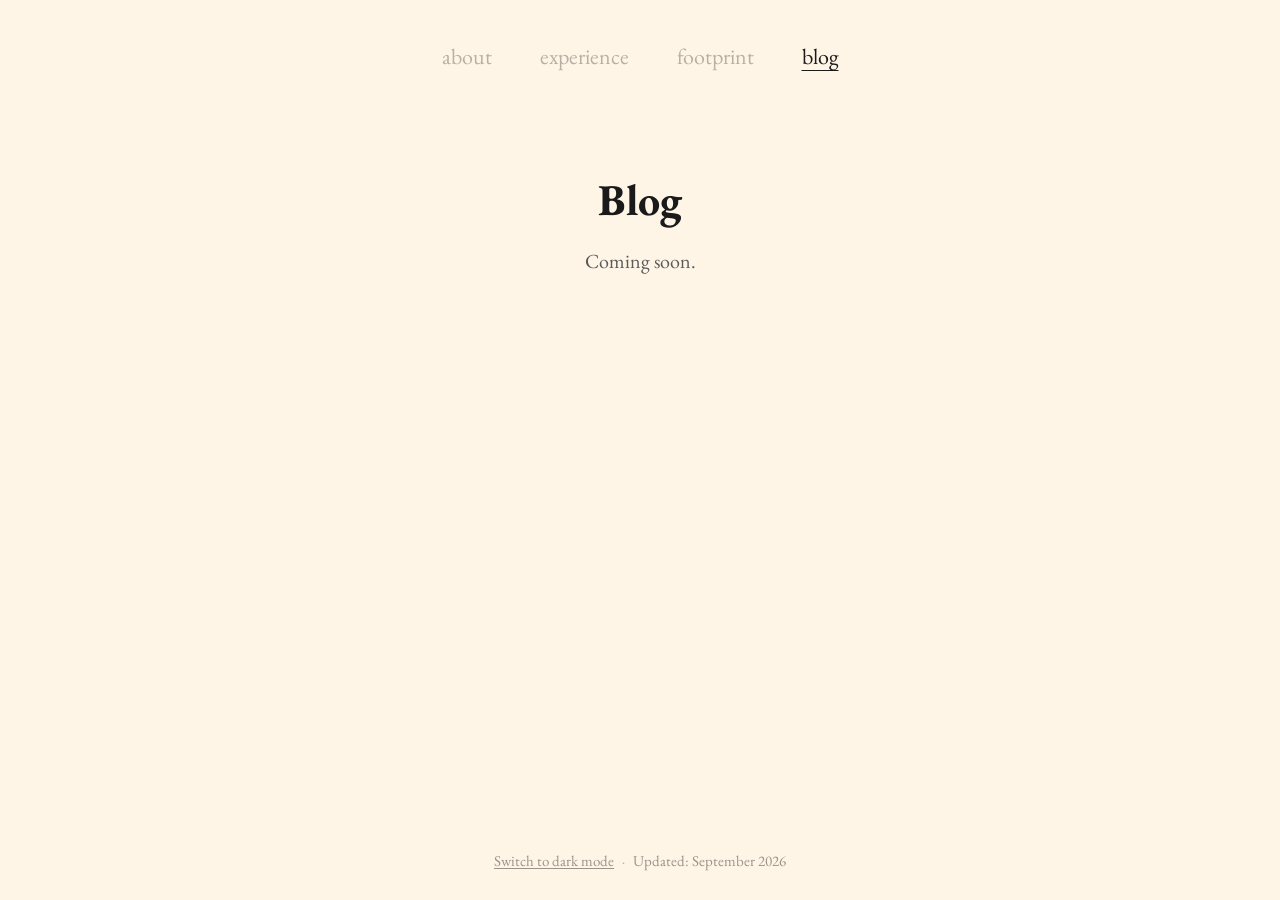
==== blog.html @ 583b6a40 "Add dark mode toggle footer across the site. Include a small centered footer with theme switching an" ====
<!DOCTYPE html>
<html lang="en">
<head>
    <meta charset="UTF-8">
    <meta name="viewport" content="width=device-width, initial-scale=1.0">
    <title>blog · flora yasmin</title>
    <link rel="icon" href="data:image/svg+xml,<svg xmlns=%22http://www.w3.org/2000/svg%22 viewBox=%220 0 100 100%22><text y=%22.9em%22 font-size=%2290%22>🌺</text></svg>">
    <link rel="preconnect" href="https://fonts.googleapis.com">
    <link rel="preconnect" href="https://fonts.gstatic.com" crossorigin>
    <link href="https://fonts.googleapis.com/css2?family=EB+Garamond:ital,wght@0,400;0,500;0,600;0,700;1,400&display=swap" rel="stylesheet">
    <link rel="stylesheet" href="index.css">
    <script src="theme.js"></script>
</head>
<body>

<header class="site-header">
    <nav class="nav" aria-label="Primary">
        <a href="index.html" class="nav-link">about</a>
        <a href="index.html#experience" class="nav-link">experience</a>
        <a href="footprint.html" class="nav-link">footprint</a>
        <a href="blog.html" class="nav-link active">blog</a>
    </nav>
</header>

<main class="placeholder-page">
    <h1>Blog</h1>
    <p>Coming soon.</p>
</main>

<footer class="site-footer">
    <button type="button" class="theme-toggle">Switch to dark mode</button>
    <span class="footer-sep">·</span>
    <span>Updated: September 2026</span>
</footer>

</body>
</html>
---- index.css ----
:root {
    --bg: #fff5e7;
    --text: #1a1a1a;
    --text-muted: #5a5a5a;
    --text-soft: #9a948b;
    --text-mid: #3a3a3a;
    --nav-idle: #b7b0a5;
    --detail: #666;
    --tags: #8a8a8a;
    --logo-bg: #fff;
    --map-land: #efe2cf;
    --map-visited: #c4a574;
    --map-visited-hover: #b08d55;
    --map-marker: #8b6914;
    --map-marker-hover: #6d5210;
    --modal-border: #ead9c2;
    --modal-chip: #efe2cf;
    --modal-backdrop: rgba(40, 30, 20, 0.45);
    --slot-text: #8a7a66;
    --footer: #9a948b;
}

html[data-theme="dark"] {
    --bg: #1b1924;
    --text: #fff5e7;
    --text-muted: #b7b0a5;
    --text-soft: #8a8494;
    --text-mid: #d4cfc4;
    --nav-idle: #6f6a78;
    --detail: #b7b0a5;
    --tags: #8a8494;
    --logo-bg: #2a2735;
    --map-land: #2a2735;
    --map-visited: #c4a574;
    --map-visited-hover: #d4b88a;
    --map-marker: #e0c089;
    --map-marker-hover: #fff5e7;
    --modal-border: #3a3648;
    --modal-chip: #2a2735;
    --modal-backdrop: rgba(0, 0, 0, 0.55);
    --slot-text: #8a8494;
    --footer: #8a8494;
}

*, *::before, *::after {
    box-sizing: border-box;
    margin: 0;
    padding: 0;
}

html {
    scroll-behavior: smooth;
}

body {
    font-family: "EB Garamond", Garamond, "Times New Roman", serif;
    background-color: var(--bg);
    color: var(--text);
    min-height: 100vh;
    line-height: 1.55;
    -webkit-font-smoothing: antialiased;
    display: flex;
    flex-direction: column;
    transition: background-color 0.2s ease, color 0.2s ease;
}

a {
    color: inherit;
    text-decoration: none;
}

img {
    display: block;
    max-width: 100%;
}

.site-header {
    padding: 40px 24px 12px;
}

.nav {
    display: flex;
    justify-content: center;
    gap: 48px;
    flex-wrap: wrap;
}

.nav-link {
    font-size: 22px;
    font-weight: 400;
    color: var(--nav-idle);
    transition: color 0.15s ease;
}

.nav-link:hover,
.nav-link.active {
    color: var(--text);
}

.nav-link.active {
    text-decoration: underline;
    text-underline-offset: 6px;
    text-decoration-thickness: 1px;
}

.page {
    width: min(760px, calc(100% - 64px));
    margin: 0 auto;
    padding: 36px 0 48px;
    flex: 1;
}

.hero {
    display: grid;
    grid-template-columns: 1fr 1fr;
    gap: 40px;
    align-items: center;
    margin-bottom: 64px;
}

.hero-photo {
    width: 100%;
}

.hero-photo img {
    width: 100%;
    height: auto;
}

.hero-copy h1 {
    font-size: clamp(34px, 4.5vw, 46px);
    font-weight: 700;
    line-height: 1.15;
    margin-bottom: 8px;
    letter-spacing: -0.01em;
}

.hero-location {
    font-size: clamp(18px, 2.2vw, 24px);
    font-weight: 500;
    margin-bottom: 16px;
}

.hero-bio {
    font-size: clamp(16px, 1.7vw, 19px);
    margin-bottom: 14px;
}

.hero-more {
    font-size: clamp(16px, 1.7vw, 19px);
    margin-bottom: 20px;
}

.hero-more a {
    text-decoration: underline;
    text-underline-offset: 3px;
}

.socials {
    display: flex;
    align-items: center;
    gap: 14px;
}

.socials a {
    color: var(--text);
    display: inline-flex;
    transition: opacity 0.15s ease;
}

.socials a:hover {
    opacity: 0.65;
}

.experience h2 {
    font-size: clamp(26px, 3.2vw, 34px);
    font-weight: 700;
    margin-bottom: 24px;
}

.exp-list {
    list-style: none;
    display: flex;
    flex-direction: column;
    gap: 18px;
}

.exp-item {
    display: block;
}

.exp-toggle {
    width: 100%;
    display: grid;
    grid-template-columns: 52px minmax(0, 1fr) auto;
    gap: 16px;
    align-items: center;
    background: none;
    border: none;
    padding: 0;
    cursor: pointer;
    text-align: left;
    font-family: inherit;
    color: inherit;
}

.exp-logo {
    width: 52px;
    height: 52px;
    object-fit: cover;
    border-radius: 4px;
    background: var(--logo-bg);
}

.exp-role {
    font-size: 19px;
    font-weight: 400;
    color: var(--text);
    line-height: 1.15;
}

.exp-org {
    font-size: 16px;
    color: var(--text-soft);
    margin-top: 0;
    line-height: 1.2;
}

.exp-meta {
    display: inline-flex;
    align-items: center;
    gap: 8px;
    flex-shrink: 0;
}

.exp-dates {
    font-size: 16px;
    color: var(--text-mid);
    white-space: nowrap;
    text-align: right;
}

.exp-chevron {
    font-size: 14px;
    color: var(--detail);
    line-height: 1;
    transition: transform 0.2s ease;
}

.exp-item.open .exp-chevron {
    transform: rotate(180deg);
}

.exp-details {
    padding: 10px 0 4px 68px;
    color: var(--detail);
    font-size: 16px;
    line-height: 1.45;
}

.exp-details[hidden] {
    display: none;
}

.exp-desc,
.exp-link,
.exp-tags {
    margin: 0 0 4px;
    display: block;
}

.exp-link {
    text-decoration: underline;
    text-underline-offset: 2px;
    color: var(--detail);
    width: fit-content;
}

.exp-link:hover {
    color: var(--text);
}

.exp-tags {
    color: var(--tags);
    font-size: 13px;
}

.placeholder-page {
    width: min(720px, calc(100% - 48px));
    margin: 0 auto;
    padding: 80px 0 48px;
    text-align: center;
    flex: 1;
}

.placeholder-page h1 {
    font-size: clamp(32px, 4vw, 44px);
    font-weight: 700;
    margin-bottom: 12px;
}

.placeholder-page p {
    font-size: 20px;
    color: var(--text-muted);
}

.site-footer {
    display: flex;
    align-items: center;
    justify-content: center;
    flex-wrap: wrap;
    gap: 8px;
    padding: 20px 16px 28px;
    font-size: 15px;
    color: var(--footer);
}

.theme-toggle {
    font-family: inherit;
    font-size: 15px;
    color: var(--footer);
    background: none;
    border: none;
    padding: 0;
    cursor: pointer;
    text-decoration: underline;
    text-underline-offset: 2px;
}

.theme-toggle:hover {
    color: var(--text);
}

.footer-sep {
    opacity: 0.7;
}

@media (max-width: 800px) {
    .nav {
        gap: 24px;
    }

    .nav-link {
        font-size: 18px;
    }

    .page {
        width: min(760px, calc(100% - 40px));
        padding-top: 24px;
    }

    .hero {
        grid-template-columns: 1fr;
        gap: 28px;
        margin-bottom: 48px;
    }

    .hero-photo {
        max-width: 300px;
        margin: 0 auto;
    }

    .exp-toggle {
        grid-template-columns: 48px 1fr;
        gap: 14px;
    }

    .exp-logo {
        width: 48px;
        height: 48px;
    }

    .exp-meta {
        grid-column: 2;
        justify-self: start;
    }

    .exp-dates {
        text-align: left;
        white-space: normal;
        font-size: 15px;
        color: var(--detail);
    }

    .exp-details {
        padding-left: 62px;
    }
}

/* ── footprint map ── */
.footprint-body {
    min-height: 100vh;
}

.footprint-body .site-header {
    padding-bottom: 0;
}

.footprint-page {
    width: min(1180px, calc(100% - 32px));
    margin: 0 auto;
    padding: 36px 0 24px;
    flex: 1;
    display: flex;
    flex-direction: column;
}

.footprint-instruction {
    text-align: center;
    font-size: 22px;
    color: var(--text);
    margin-bottom: 6px;
}

.footprint-sub {
    text-align: center;
    font-size: 18px;
    color: var(--text-muted);
    margin-bottom: 8px;
}

.map-wrap {
    width: 100%;
    flex: 1;
    min-height: min(68vh, 640px);
    background: transparent;
    border: none;
    border-radius: 0;
    overflow: visible;
    display: flex;
    align-items: center;
}

#worldMap {
    width: 100%;
    height: 100%;
    min-height: min(68vh, 640px);
    display: block;
}

.map-ocean {
    fill: var(--bg);
}

.map-land {
    fill: var(--map-land);
}

.map-country {
    fill: var(--map-land);
    stroke: var(--bg);
    stroke-width: 0.6;
    transition: fill 0.15s ease;
}

.map-country.visited {
    fill: var(--map-visited);
    cursor: pointer;
}

.map-country.visited:hover {
    fill: var(--map-visited-hover);
}

.map-marker-dot {
    fill: var(--map-marker);
    stroke: var(--bg);
    stroke-width: 1.5;
    pointer-events: none;
}

.map-marker-hit {
    fill: transparent;
}

.map-marker:hover .map-marker-dot {
    fill: var(--map-marker-hover);
}

.map-fallback {
    text-align: center;
    padding: 48px 20px;
    color: var(--text-muted);
    font-size: 18px;
    width: 100%;
}

.place-modal {
    position: fixed;
    inset: 0;
    z-index: 100;
    display: flex;
    align-items: center;
    justify-content: center;
    padding: 24px;
}

.place-modal[hidden] {
    display: none;
}

.place-modal-backdrop {
    position: absolute;
    inset: 0;
    background: var(--modal-backdrop);
}

.place-modal-card {
    position: relative;
    z-index: 1;
    width: min(520px, 100%);
    max-height: min(80vh, 640px);
    overflow-y: auto;
    background: var(--bg);
    border: 1px solid var(--modal-border);
    border-radius: 14px;
    padding: 28px 28px 24px;
    box-shadow: 0 16px 48px rgba(0, 0, 0, 0.18);
    color: var(--text);
}

.place-modal-close {
    position: absolute;
    top: 14px;
    right: 14px;
    width: 32px;
    height: 32px;
    border: none;
    border-radius: 50%;
    background: var(--modal-chip);
    color: var(--text);
    cursor: pointer;
    font-family: inherit;
    font-size: 14px;
}

.place-modal-close:hover {
    opacity: 0.85;
}

.place-modal-card h2 {
    font-size: 30px;
    font-weight: 700;
    margin-bottom: 12px;
    padding-right: 36px;
}

.place-modal-story {
    font-size: 18px;
    color: var(--text-mid);
    margin-bottom: 18px;
    line-height: 1.6;
}

.place-modal-photos {
    display: grid;
    grid-template-columns: 1fr 1fr;
    gap: 10px;
}

.place-modal-photos img {
    width: 100%;
    aspect-ratio: 4 / 3;
    object-fit: cover;
    border-radius: 8px;
}

.photo-slot {
    aspect-ratio: 4 / 3;
    border-radius: 8px;
    background: var(--modal-chip);
    border: 1px dashed var(--map-visited);
    color: var(--slot-text);
    display: flex;
    align-items: center;
    justify-content: center;
    font-size: 15px;
}

.footprint-mobile-note {
    display: none;
}

@media (max-width: 700px) {
    .footprint-page {
        width: calc(100% - 20px);
        padding-top: 24px;
        justify-content: center;
        min-height: 60vh;
    }

    .footprint-instruction,
    .footprint-sub,
    .map-wrap {
        display: none;
    }

    .footprint-mobile-note {
        display: block;
        text-align: center;
        font-size: 20px;
        line-height: 1.5;
        color: var(--text-mid);
        max-width: 18em;
        margin: 0 auto;
        padding: 24px 16px;
    }
}

@media (max-width: 600px) {
    .place-modal-photos {
        grid-template-columns: 1fr;
    }

    .place-modal-card {
        padding: 24px 18px 18px;
    }
}
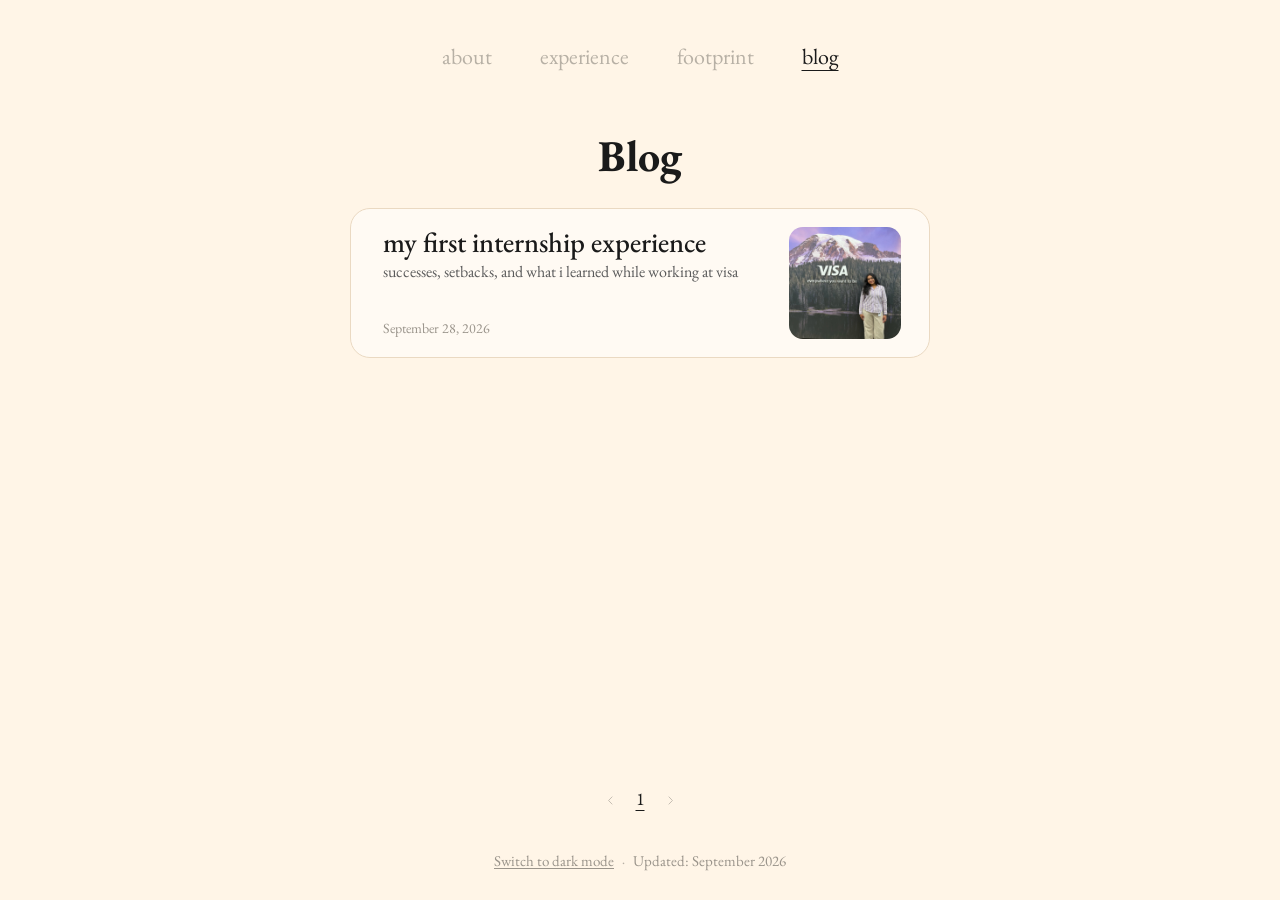
==== commit 8afafbaa: "Add the first internship blog post so the blog page is no longer a placeholder. Co-authored-by: Curs" ====
--- a/blog.html
+++ b/blog.html
@@ -22,9 +22,19 @@
     </nav>
 </header>
 
-<main class="placeholder-page">
+<main class="blog-page">
     <h1>Blog</h1>
-    <p>Coming soon.</p>
+    <div class="blog-viewport">
+        <div class="blog-track" id="blog-track"></div>
+    </div>
+    <nav class="blog-pager" id="blog-pager" aria-label="Blog pages">
+        <button class="blog-arrow" type="button" data-dir="-1" aria-label="Previous page" disabled>
+            <svg viewBox="0 0 16 16" width="11" height="11" aria-hidden="true"><path d="M10.2 2.8 5.2 8l5 5.2" fill="none" stroke="currentColor" stroke-width="1.15" stroke-linecap="round" stroke-linejoin="round"/></svg>
+        </button>
+        <button class="blog-arrow" type="button" data-dir="1" aria-label="Next page" disabled>
+            <svg viewBox="0 0 16 16" width="11" height="11" aria-hidden="true"><path d="M5.8 2.8 10.8 8l-5 5.2" fill="none" stroke="currentColor" stroke-width="1.15" stroke-linecap="round" stroke-linejoin="round"/></svg>
+        </button>
+    </nav>
 </main>
 
 <footer class="site-footer">
@@ -33,5 +43,89 @@
     <span>Updated: September 2026</span>
 </footer>
 
+<script>
+    const posts = [
+        {
+            href: "blog/my-first-internship-experience.html",
+            title: "my first internship experience",
+            date: "September 28, 2026",
+            excerpt: "successes, setbacks, and what i learned while working at visa",
+            image: "blog/visa-internship.jpg",
+            imageAlt: "Flora at Mount Rainier in front of a Visa sign"
+        }
+    ];
+
+    const perPage = 5;
+    const pageCount = Math.max(1, Math.ceil(posts.length / perPage));
+    const track = document.getElementById("blog-track");
+    const pager = document.getElementById("blog-pager");
+    const arrows = document.querySelectorAll(".blog-arrow");
+    let page = 0;
+
+    function makeCard(post) {
+        const card = document.createElement("a");
+        card.className = "blog-card";
+        card.href = post.href;
+        const copy = document.createElement("div");
+        copy.className = "blog-card-copy";
+        copy.innerHTML = "<h2></h2>" + '<p class="blog-card-excerpt"></p>' + '<p class="blog-card-date"></p>';
+        copy.querySelector("h2").textContent = post.title;
+        copy.querySelector(".blog-card-excerpt").textContent = post.excerpt;
+        copy.querySelector(".blog-card-date").textContent = post.date;
+        card.appendChild(copy);
+        if (post.image) {
+            const img = document.createElement("img");
+            img.className = "blog-card-photo";
+            img.src = post.image;
+            img.alt = post.imageAlt || "";
+            card.appendChild(img);
+        }
+        return card;
+    }
+
+    for (let i = 0; i < pageCount; i++) {
+        const group = document.createElement("div");
+        group.className = "blog-page-group";
+        posts.slice(i * perPage, (i + 1) * perPage).forEach((post) => {
+            group.appendChild(makeCard(post));
+        });
+        track.appendChild(group);
+    }
+
+    const nextArrow = pager.querySelector('[data-dir="1"]');
+    for (let i = 0; i < pageCount; i++) {
+        const button = document.createElement("button");
+        button.type = "button";
+        button.className = "blog-page-num";
+        button.textContent = String(i + 1);
+        button.addEventListener("click", () => showPage(i));
+        pager.insertBefore(button, nextArrow);
+    }
+
+    function showPage(next) {
+        page = Math.max(0, Math.min(pageCount - 1, next));
+        track.style.transform = "translateX(" + (-page * 100) + "%)";
+        arrows.forEach((arrow) => {
+            const dir = Number(arrow.dataset.dir);
+            arrow.disabled = page + dir < 0 || page + dir >= pageCount;
+        });
+        pager.querySelectorAll(".blog-page-num").forEach((button, index) => {
+            if (index === page) {
+                button.setAttribute("aria-current", "page");
+            } else {
+                button.removeAttribute("aria-current");
+            }
+        });
+    }
+
+    arrows.forEach((arrow) => {
+        arrow.addEventListener("click", () => {
+            showPage(page + Number(arrow.dataset.dir));
+        });
+    });
+
+    showPage(0);
+</script>
+
 </body>
 </html>
--- a/index.css
+++ b/index.css
@@ -18,6 +18,8 @@
     --modal-backdrop: rgba(40, 30, 20, 0.45);
     --slot-text: #8a7a66;
     --footer: #9a948b;
+    --card-bg: #fffaf3;
+    --card-border: #ead9c2;
 }
 
 html[data-theme="dark"] {
@@ -40,6 +42,8 @@
     --modal-backdrop: rgba(0, 0, 0, 0.55);
     --slot-text: #8a8494;
     --footer: #8a8494;
+    --card-bg: #24222e;
+    --card-border: #3a3648;
 }
 
 *, *::before, *::after {
@@ -429,6 +433,26 @@
     overflow: visible;
     display: flex;
     align-items: center;
+    position: relative;
+}
+
+.map-tooltip {
+    position: absolute;
+    z-index: 5;
+    transform: translate(-50%, calc(-100% - 12px));
+    background: var(--text);
+    color: var(--bg);
+    font-size: 14px;
+    line-height: 1.3;
+    padding: 6px 10px;
+    border-radius: 6px;
+    white-space: nowrap;
+    pointer-events: none;
+    box-shadow: 0 4px 14px rgba(0, 0, 0, 0.18);
+}
+
+.map-tooltip[hidden] {
+    display: none;
 }
 
 #worldMap {
@@ -455,7 +479,7 @@
 
 .map-country.visited {
     fill: var(--map-visited);
-    cursor: pointer;
+    cursor: default;
 }
 
 .map-country.visited:hover {
@@ -469,12 +493,20 @@
     pointer-events: none;
 }
 
+.map-marker.special .map-marker-dot {
+    fill: #77a5fd;
+}
+
 .map-marker-hit {
     fill: transparent;
 }
 
 .map-marker:hover .map-marker-dot {
     fill: var(--map-marker-hover);
+}
+
+.map-marker.special:hover .map-marker-dot {
+    fill: #2e8bf5;
 }
 
 .map-fallback {
@@ -493,6 +525,14 @@
     align-items: center;
     justify-content: center;
     padding: 24px;
+}
+
+.place-modal.has-gallery {
+    /* Bias slightly downward so only the first intro line stays visible above */
+    align-items: center;
+    padding-top: 36px;
+    padding-bottom: 24px;
+    overflow-y: auto;
 }
 
 .place-modal[hidden] {
@@ -519,30 +559,90 @@
     color: var(--text);
 }
 
+/* Gallery template (Italy and future special places) */
+.place-modal.has-gallery .place-modal-card {
+    width: min(760px, calc(100vw - 48px));
+    max-height: min(84vh, 780px);
+    margin-top: 8px;
+    padding: 14px 20px 20px;
+    display: flex;
+    flex-direction: column;
+    overflow: hidden;
+}
+
+.place-modal-header {
+    display: flex;
+    align-items: center;
+    gap: 12px;
+    margin-bottom: 12px;
+    flex-shrink: 0;
+}
+
 .place-modal-close {
-    position: absolute;
-    top: 14px;
-    right: 14px;
-    width: 32px;
-    height: 32px;
+    position: static;
+    flex: 0 0 auto;
+    width: 28px;
+    height: 28px;
     border: none;
     border-radius: 50%;
     background: var(--modal-chip);
     color: var(--text);
     cursor: pointer;
     font-family: inherit;
-    font-size: 14px;
+    font-size: 13px;
+    line-height: 1;
+    z-index: 2;
+    display: flex;
+    align-items: center;
+    justify-content: center;
+    padding: 0;
+    margin-left: auto;
+}
+
+.place-modal.has-gallery .place-modal-close {
+    width: 28px;
+    height: 28px;
 }
 
 .place-modal-close:hover {
     opacity: 0.85;
 }
 
-.place-modal-card h2 {
+.place-modal-card h2,
+.place-modal-heading {
     font-size: 30px;
     font-weight: 700;
-    margin-bottom: 12px;
-    padding-right: 36px;
+    margin-bottom: 0;
+    padding-right: 0;
+    line-height: 1.25;
+    flex: 1 1 auto;
+    min-width: 0;
+}
+
+.place-modal.has-gallery .place-modal-heading {
+    display: flex;
+    flex-wrap: wrap;
+    align-items: baseline;
+    column-gap: 0.3em;
+    row-gap: 0.15em;
+    margin-bottom: 0;
+    font-size: 32px;
+}
+
+.place-modal-name {
+    font-weight: 700;
+    color: var(--text);
+}
+
+.place-modal-tagline {
+    font-size: 16px;
+    font-weight: 400;
+    color: var(--text-muted);
+    line-height: 1.35;
+}
+
+.place-modal-tagline[hidden] {
+    display: none;
 }
 
 .place-modal-story {
@@ -552,21 +652,66 @@
     line-height: 1.6;
 }
 
+.place-modal-story[hidden] {
+    display: none;
+}
+
 .place-modal-photos {
     display: grid;
     grid-template-columns: 1fr 1fr;
     gap: 10px;
 }
 
-.place-modal-photos img {
+.place-modal.has-gallery .place-modal-photos {
+    grid-template-columns: repeat(4, minmax(0, 1fr));
+    gap: 6px;
+    flex: 0 1 auto;
+    min-height: 0;
+    overflow-y: auto;
+    overscroll-behavior: contain;
+    align-content: start;
+}
+
+.place-modal-photo {
+    position: relative;
     width: 100%;
-    aspect-ratio: 4 / 3;
+    aspect-ratio: 1 / 1;
+    overflow: hidden;
+    background: var(--modal-chip);
+    border-radius: 0;
+}
+
+/* Fallback square box for browsers that mishandle aspect-ratio on grid children */
+.place-modal.has-gallery .place-modal-photo {
+    height: 0;
+    padding-bottom: 100%;
+    aspect-ratio: auto;
+}
+
+.place-modal-photo img {
+    position: absolute;
+    inset: 0;
+    width: 100%;
+    height: 100%;
+    max-width: none;
     object-fit: cover;
+    object-position: center;
+    display: block;
+    border-radius: 0;
+}
+
+.place-modal:not(.has-gallery) .place-modal-photo {
+    height: auto;
+    padding-bottom: 0;
+    aspect-ratio: 1 / 1;
+}
+
+.place-modal:not(.has-gallery) .place-modal-photo img {
     border-radius: 8px;
 }
 
 .photo-slot {
-    aspect-ratio: 4 / 3;
+    aspect-ratio: 1 / 1;
     border-radius: 8px;
     background: var(--modal-chip);
     border: 1px dashed var(--map-visited);
@@ -608,11 +753,248 @@
 }
 
 @media (max-width: 600px) {
-    .place-modal-photos {
-        grid-template-columns: 1fr;
+    .place-modal.has-gallery .place-modal-card {
+        width: min(520px, calc(100vw - 24px));
+        padding: 18px 16px 14px;
+    }
+
+    .place-modal.has-gallery .place-modal-heading {
+        font-size: 28px;
+    }
+
+    .place-modal.has-gallery .place-modal-photos {
+        grid-template-columns: repeat(2, minmax(0, 1fr));
+        gap: 5px;
     }
 
     .place-modal-card {
         padding: 24px 18px 18px;
     }
 }
+
+/* ── blog ── */
+.blog-page {
+    width: min(580px, calc(100% - 96px));
+    margin: 0 auto;
+    padding: 36px 0 16px;
+    flex: 1;
+    display: flex;
+    flex-direction: column;
+}
+
+.blog-page h1 {
+    text-align: center;
+    font-size: clamp(32px, 4vw, 44px);
+    font-weight: 700;
+    margin-bottom: 18px;
+}
+
+.blog-post h1 {
+    font-size: clamp(26px, 3.2vw, 34px);
+    font-weight: 700;
+    margin-bottom: 18px;
+}
+
+.blog-viewport {
+    overflow: hidden;
+}
+
+.blog-track {
+    display: flex;
+    transition: transform 0.35s ease;
+}
+
+.blog-page-group {
+    flex: 0 0 100%;
+    display: flex;
+    flex-direction: column;
+    gap: 10px;
+    min-width: 0;
+}
+
+.blog-card {
+    display: flex;
+    flex-direction: row;
+    align-items: center;
+    gap: 28px;
+    padding: 18px 28px 18px 32px;
+    background: var(--card-bg);
+    border: 1px solid var(--card-border);
+    border-radius: 20px;
+    color: inherit;
+    transition: border-color 0.15s ease;
+}
+
+.blog-card-copy {
+    display: flex;
+    flex-direction: column;
+    flex: 1 1 auto;
+    align-self: stretch;
+    min-width: 0;
+    min-height: 112px;
+}
+
+.blog-card:hover {
+    border-color: var(--text-soft);
+}
+
+.blog-card-date,
+.blog-post-date {
+    font-size: 16px;
+    color: var(--text-soft);
+}
+
+.blog-card-date {
+    margin-top: auto;
+    font-size: 14px;
+}
+
+.blog-post-date {
+    margin-bottom: 8px;
+}
+
+.blog-card h2 {
+    font-size: 28px;
+    font-weight: 500;
+    line-height: 1.08;
+    margin-bottom: 4px;
+    white-space: nowrap;
+}
+
+.blog-card-excerpt {
+    font-size: 16px;
+    line-height: 1.25;
+    color: var(--text-muted);
+}
+
+.blog-card-photo {
+    width: 112px;
+    height: 112px;
+    flex: 0 0 112px;
+    margin-left: auto;
+    align-self: center;
+    object-fit: cover;
+    object-position: center 42%;
+    border-radius: 14px;
+}
+
+.blog-pager {
+    display: flex;
+    justify-content: center;
+    align-items: center;
+    gap: 10px;
+    margin-top: auto;
+    padding-top: 16px;
+}
+
+.blog-arrow,
+.blog-page-num {
+    display: inline-flex;
+    align-items: center;
+    justify-content: center;
+    min-width: 22px;
+    height: 28px;
+    padding: 0;
+    border: none;
+    background: transparent;
+    font-family: inherit;
+    font-size: 18px;
+    line-height: 1;
+    cursor: pointer;
+}
+
+.blog-arrow {
+    width: 18px;
+    min-width: 18px;
+    color: var(--text-soft);
+    transform: translateY(2px);
+}
+
+.blog-arrow svg {
+    display: block;
+}
+
+.blog-arrow:hover:not(:disabled) {
+    color: var(--text);
+}
+
+.blog-arrow:disabled {
+    color: var(--nav-idle);
+    cursor: default;
+}
+
+.blog-page-num {
+    color: var(--nav-idle);
+}
+
+.blog-page-num[aria-current="page"] {
+    color: var(--text);
+    text-decoration: underline;
+    text-underline-offset: 5px;
+    text-decoration-thickness: 1px;
+}
+
+.blog-page-num:hover {
+    color: var(--text);
+}
+
+.blog-arrow:focus-visible,
+.blog-page-num:focus-visible,
+.blog-card:focus-visible,
+.blog-back:focus-visible {
+    outline: 2px solid var(--text);
+    outline-offset: 3px;
+}
+
+.blog-back {
+    display: inline-block;
+    margin-bottom: 22px;
+    font-size: 18px;
+    color: var(--text-muted);
+    text-decoration: underline;
+    text-underline-offset: 3px;
+}
+
+.blog-back:hover {
+    color: var(--text);
+}
+
+.blog-post-body {
+    display: flex;
+    flex-direction: column;
+    gap: 16px;
+    font-size: clamp(17px, 1.8vw, 20px);
+    line-height: 1.55;
+    max-width: 38em;
+}
+
+@media (max-width: 640px) {
+    .blog-page {
+        width: min(580px, calc(100% - 40px));
+        padding-top: 48px;
+    }
+
+    .blog-card {
+        gap: 14px;
+        padding: 14px 14px 14px 16px;
+    }
+
+    .blog-card-copy {
+        min-height: 84px;
+    }
+
+    .blog-card h2 {
+        font-size: 22px;
+        white-space: normal;
+    }
+
+    .blog-card-excerpt {
+        font-size: 14px;
+    }
+
+    .blog-card-photo {
+        width: 84px;
+        height: 84px;
+        flex-basis: 84px;
+    }
+}
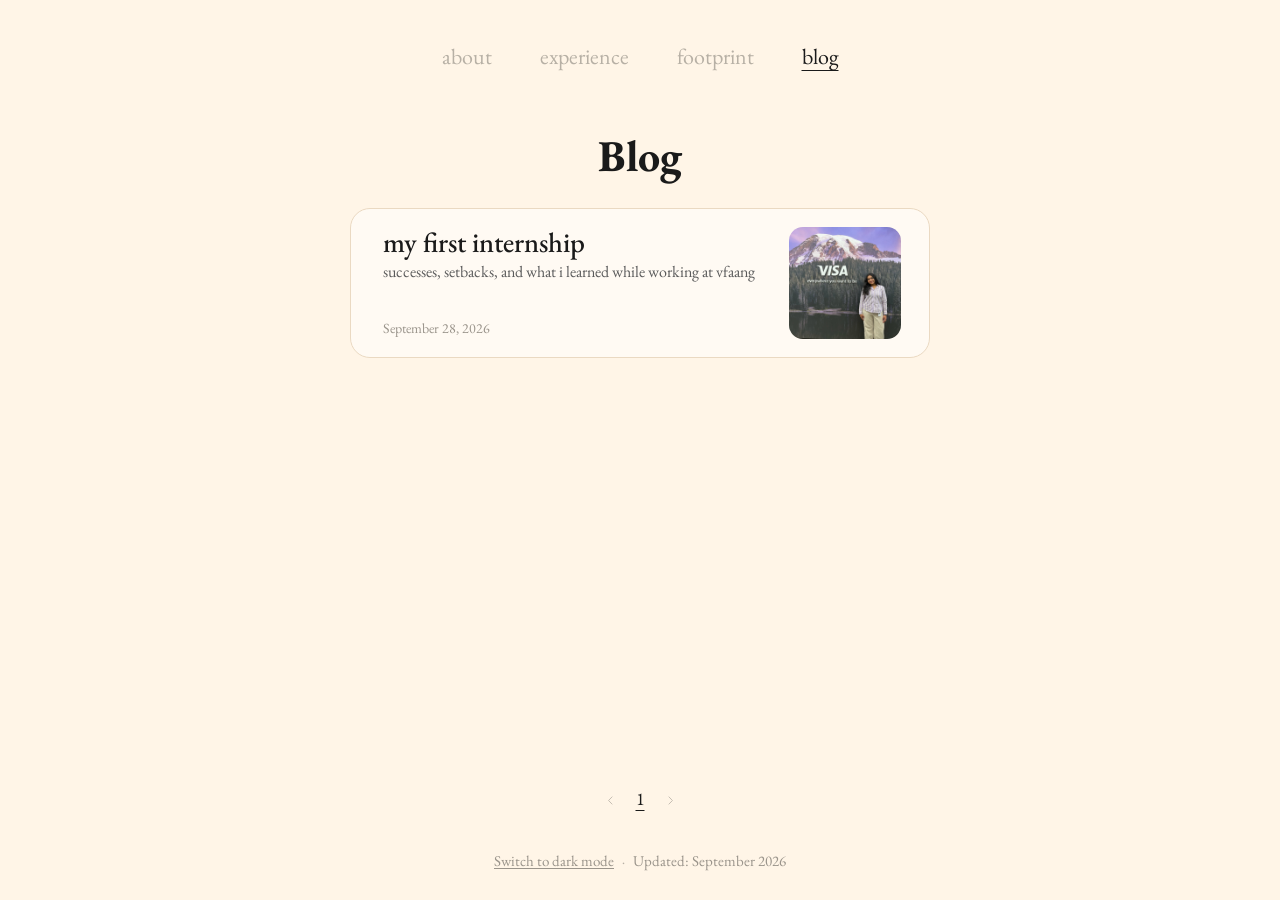
==== commit ace25ff7: "Shorten the internship post title and name the company vfaang. Co-authored-by: Cursor <cursoragent@c" ====
--- a/blog.html
+++ b/blog.html
@@ -47,9 +47,9 @@
     const posts = [
         {
             href: "blog/my-first-internship-experience.html",
-            title: "my first internship experience",
+            title: "my first internship",
             date: "September 28, 2026",
-            excerpt: "successes, setbacks, and what i learned while working at visa",
+            excerpt: "successes, setbacks, and what i learned while working at vfaang",
             image: "blog/visa-internship.jpg",
             imageAlt: "Flora at Mount Rainier in front of a Visa sign"
         }
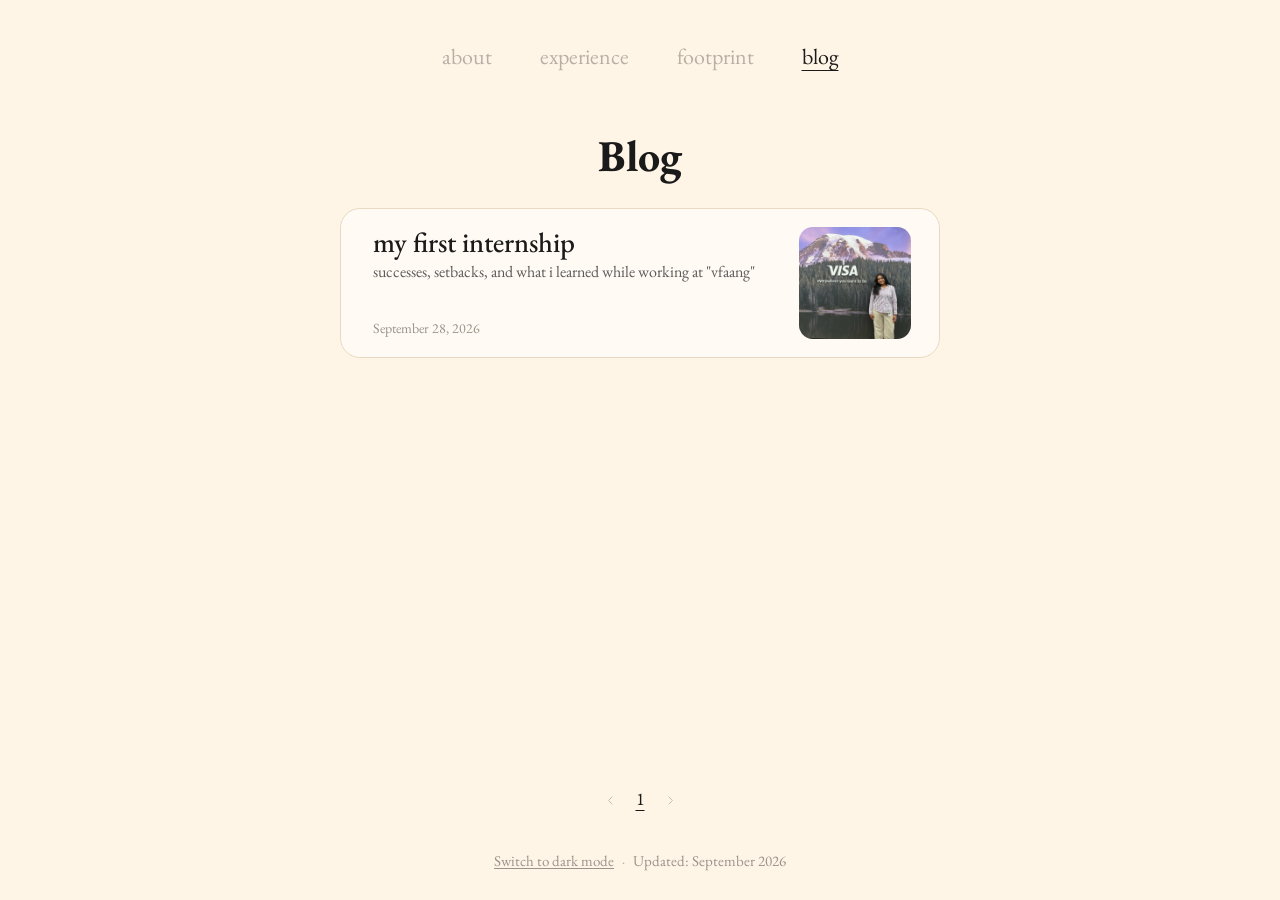
==== commit 485a3533: "Put quotes around vfaang in the internship subtitle. Co-authored-by: Cursor <cursoragent@cursor.com>" ====
--- a/blog.html
+++ b/blog.html
@@ -49,7 +49,7 @@
             href: "blog/my-first-internship-experience.html",
             title: "my first internship",
             date: "September 28, 2026",
-            excerpt: "successes, setbacks, and what i learned while working at vfaang",
+            excerpt: "successes, setbacks, and what i learned while working at \"vfaang\"",
             image: "blog/visa-internship.jpg",
             imageAlt: "Flora at Mount Rainier in front of a Visa sign"
         }
--- a/index.css
+++ b/index.css
@@ -774,7 +774,7 @@
 
 /* ── blog ── */
 .blog-page {
-    width: min(580px, calc(100% - 96px));
+    width: min(600px, calc(100% - 96px));
     margin: 0 auto;
     padding: 36px 0 16px;
     flex: 1;
@@ -970,7 +970,7 @@
 
 @media (max-width: 640px) {
     .blog-page {
-        width: min(580px, calc(100% - 40px));
+        width: min(600px, calc(100% - 40px));
         padding-top: 48px;
     }
 
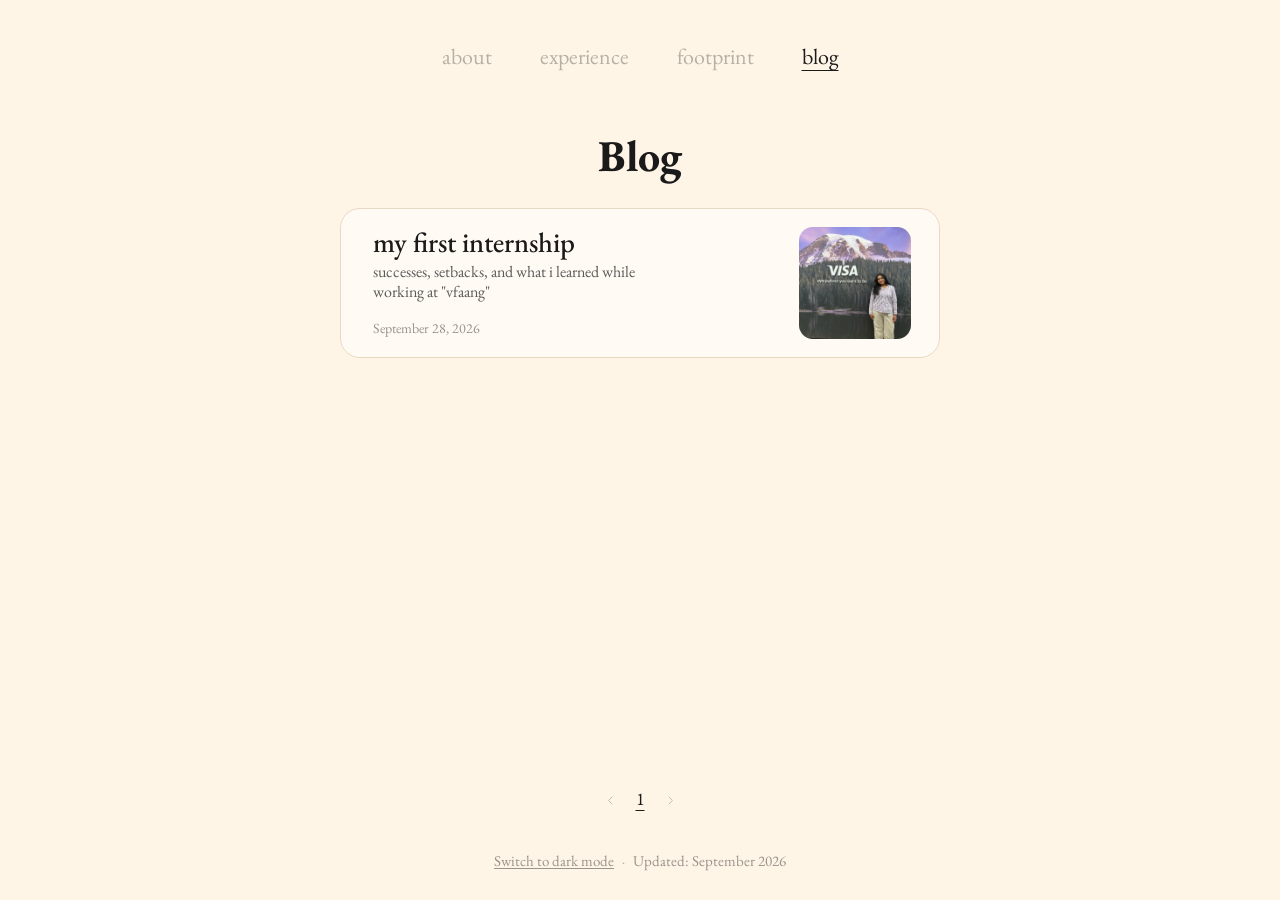
==== commit 028112e2: "Break the internship subtitle so the second line starts at working. Co-authored-by: Cursor <cursorag" ====
--- a/blog.html
+++ b/blog.html
@@ -49,7 +49,7 @@
             href: "blog/my-first-internship-experience.html",
             title: "my first internship",
             date: "September 28, 2026",
-            excerpt: "successes, setbacks, and what i learned while working at \"vfaang\"",
+            excerpt: "successes, setbacks, and what i learned while\nworking at \"vfaang\"",
             image: "blog/visa-internship.jpg",
             imageAlt: "Flora at Mount Rainier in front of a Visa sign"
         }
--- a/index.css
+++ b/index.css
@@ -865,6 +865,7 @@
     font-size: 16px;
     line-height: 1.25;
     color: var(--text-muted);
+    white-space: pre-line;
 }
 
 .blog-card-photo {
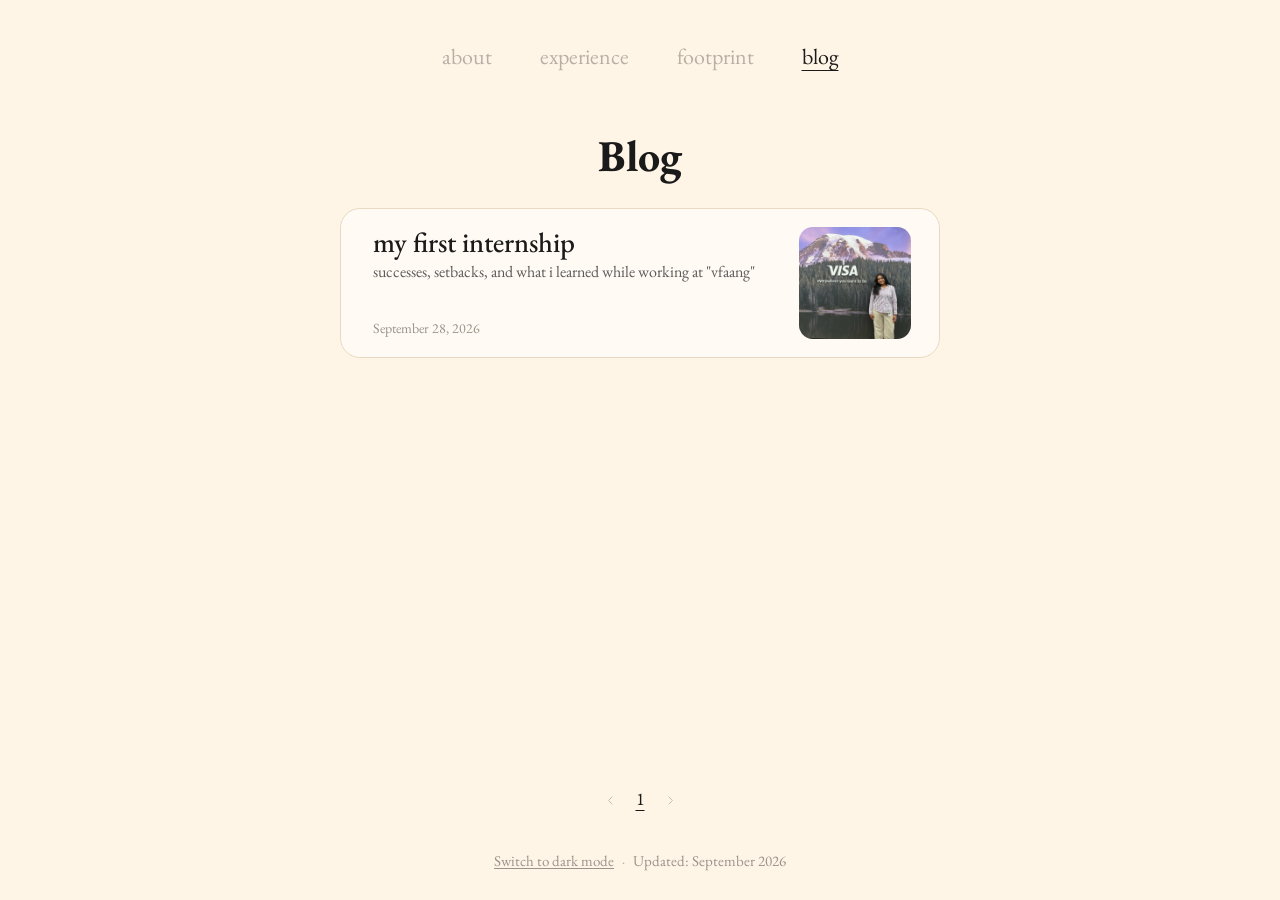
==== commit 6269b5ea: "Revert "Break the internship subtitle so the second line starts at working." This reverts commit 028" ====
--- a/blog.html
+++ b/blog.html
@@ -49,7 +49,7 @@
             href: "blog/my-first-internship-experience.html",
             title: "my first internship",
             date: "September 28, 2026",
-            excerpt: "successes, setbacks, and what i learned while\nworking at \"vfaang\"",
+            excerpt: "successes, setbacks, and what i learned while working at \"vfaang\"",
             image: "blog/visa-internship.jpg",
             imageAlt: "Flora at Mount Rainier in front of a Visa sign"
         }
--- a/index.css
+++ b/index.css
@@ -865,7 +865,6 @@
     font-size: 16px;
     line-height: 1.25;
     color: var(--text-muted);
-    white-space: pre-line;
 }
 
 .blog-card-photo {
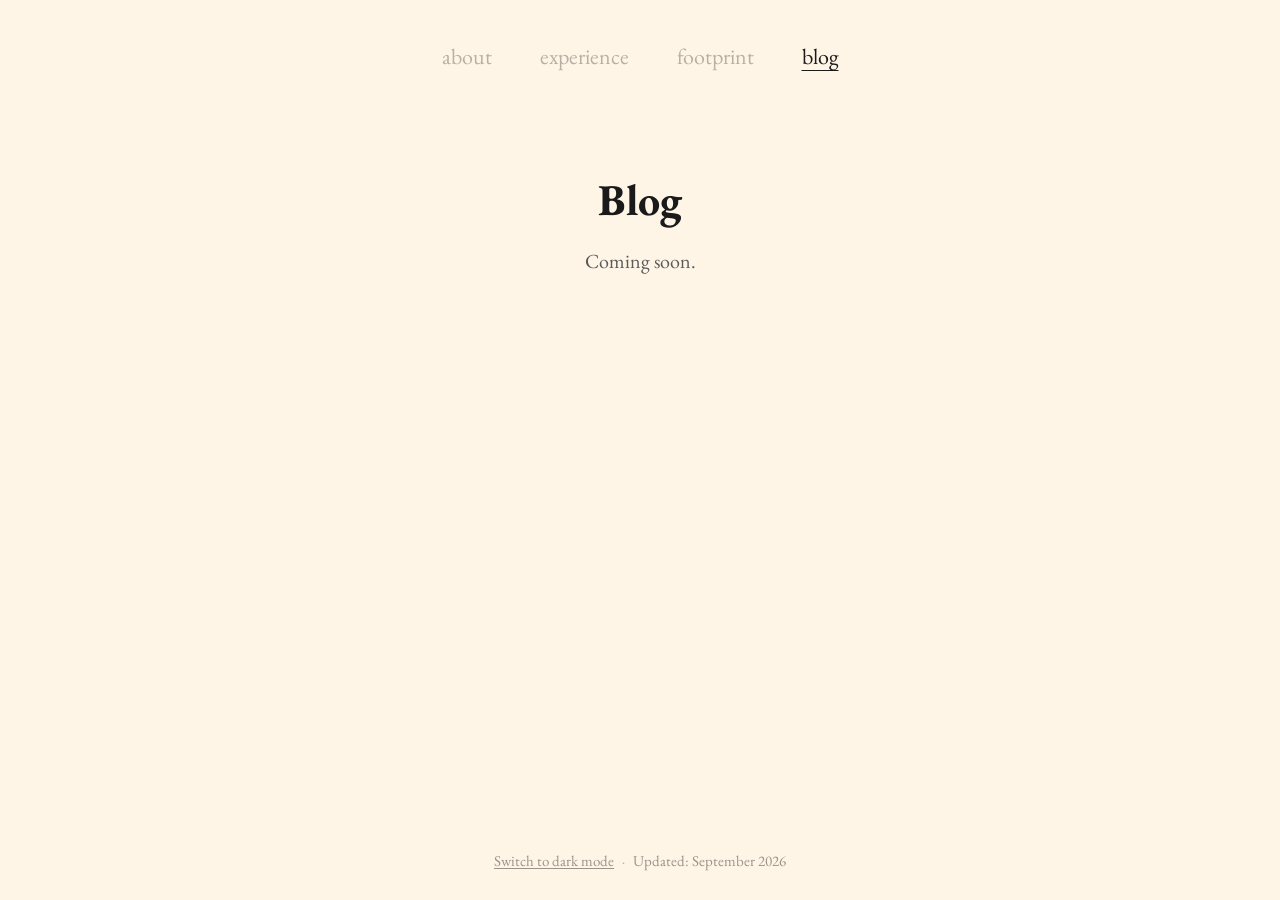
==== commit 72413bb3: "Bring the blog page back to Coming soon. The internship post remains on the blog-draft branch so it " ====
--- a/blog.html
+++ b/blog.html
@@ -22,19 +22,9 @@
     </nav>
 </header>
 
-<main class="blog-page">
+<main class="placeholder-page">
     <h1>Blog</h1>
-    <div class="blog-viewport">
-        <div class="blog-track" id="blog-track"></div>
-    </div>
-    <nav class="blog-pager" id="blog-pager" aria-label="Blog pages">
-        <button class="blog-arrow" type="button" data-dir="-1" aria-label="Previous page" disabled>
-            <svg viewBox="0 0 16 16" width="11" height="11" aria-hidden="true"><path d="M10.2 2.8 5.2 8l5 5.2" fill="none" stroke="currentColor" stroke-width="1.15" stroke-linecap="round" stroke-linejoin="round"/></svg>
-        </button>
-        <button class="blog-arrow" type="button" data-dir="1" aria-label="Next page" disabled>
-            <svg viewBox="0 0 16 16" width="11" height="11" aria-hidden="true"><path d="M5.8 2.8 10.8 8l-5 5.2" fill="none" stroke="currentColor" stroke-width="1.15" stroke-linecap="round" stroke-linejoin="round"/></svg>
-        </button>
-    </nav>
+    <p>Coming soon.</p>
 </main>
 
 <footer class="site-footer">
@@ -43,89 +33,5 @@
     <span>Updated: September 2026</span>
 </footer>
 
-<script>
-    const posts = [
-        {
-            href: "blog/my-first-internship-experience.html",
-            title: "my first internship",
-            date: "September 28, 2026",
-            excerpt: "successes, setbacks, and what i learned while working at \"vfaang\"",
-            image: "blog/visa-internship.jpg",
-            imageAlt: "Flora at Mount Rainier in front of a Visa sign"
-        }
-    ];
-
-    const perPage = 5;
-    const pageCount = Math.max(1, Math.ceil(posts.length / perPage));
-    const track = document.getElementById("blog-track");
-    const pager = document.getElementById("blog-pager");
-    const arrows = document.querySelectorAll(".blog-arrow");
-    let page = 0;
-
-    function makeCard(post) {
-        const card = document.createElement("a");
-        card.className = "blog-card";
-        card.href = post.href;
-        const copy = document.createElement("div");
-        copy.className = "blog-card-copy";
-        copy.innerHTML = "<h2></h2>" + '<p class="blog-card-excerpt"></p>' + '<p class="blog-card-date"></p>';
-        copy.querySelector("h2").textContent = post.title;
-        copy.querySelector(".blog-card-excerpt").textContent = post.excerpt;
-        copy.querySelector(".blog-card-date").textContent = post.date;
-        card.appendChild(copy);
-        if (post.image) {
-            const img = document.createElement("img");
-            img.className = "blog-card-photo";
-            img.src = post.image;
-            img.alt = post.imageAlt || "";
-            card.appendChild(img);
-        }
-        return card;
-    }
-
-    for (let i = 0; i < pageCount; i++) {
-        const group = document.createElement("div");
-        group.className = "blog-page-group";
-        posts.slice(i * perPage, (i + 1) * perPage).forEach((post) => {
-            group.appendChild(makeCard(post));
-        });
-        track.appendChild(group);
-    }
-
-    const nextArrow = pager.querySelector('[data-dir="1"]');
-    for (let i = 0; i < pageCount; i++) {
-        const button = document.createElement("button");
-        button.type = "button";
-        button.className = "blog-page-num";
-        button.textContent = String(i + 1);
-        button.addEventListener("click", () => showPage(i));
-        pager.insertBefore(button, nextArrow);
-    }
-
-    function showPage(next) {
-        page = Math.max(0, Math.min(pageCount - 1, next));
-        track.style.transform = "translateX(" + (-page * 100) + "%)";
-        arrows.forEach((arrow) => {
-            const dir = Number(arrow.dataset.dir);
-            arrow.disabled = page + dir < 0 || page + dir >= pageCount;
-        });
-        pager.querySelectorAll(".blog-page-num").forEach((button, index) => {
-            if (index === page) {
-                button.setAttribute("aria-current", "page");
-            } else {
-                button.removeAttribute("aria-current");
-            }
-        });
-    }
-
-    arrows.forEach((arrow) => {
-        arrow.addEventListener("click", () => {
-            showPage(page + Number(arrow.dataset.dir));
-        });
-    });
-
-    showPage(0);
-</script>
-
 </body>
 </html>
--- a/index.css
+++ b/index.css
@@ -18,8 +18,6 @@
     --modal-backdrop: rgba(40, 30, 20, 0.45);
     --slot-text: #8a7a66;
     --footer: #9a948b;
-    --card-bg: #fffaf3;
-    --card-border: #ead9c2;
 }
 
 html[data-theme="dark"] {
@@ -42,8 +40,6 @@
     --modal-backdrop: rgba(0, 0, 0, 0.55);
     --slot-text: #8a8494;
     --footer: #8a8494;
-    --card-bg: #24222e;
-    --card-border: #3a3648;
 }
 
 *, *::before, *::after {
@@ -771,230 +767,3 @@
         padding: 24px 18px 18px;
     }
 }
-
-/* ── blog ── */
-.blog-page {
-    width: min(600px, calc(100% - 96px));
-    margin: 0 auto;
-    padding: 36px 0 16px;
-    flex: 1;
-    display: flex;
-    flex-direction: column;
-}
-
-.blog-page h1 {
-    text-align: center;
-    font-size: clamp(32px, 4vw, 44px);
-    font-weight: 700;
-    margin-bottom: 18px;
-}
-
-.blog-post h1 {
-    font-size: clamp(26px, 3.2vw, 34px);
-    font-weight: 700;
-    margin-bottom: 18px;
-}
-
-.blog-viewport {
-    overflow: hidden;
-}
-
-.blog-track {
-    display: flex;
-    transition: transform 0.35s ease;
-}
-
-.blog-page-group {
-    flex: 0 0 100%;
-    display: flex;
-    flex-direction: column;
-    gap: 10px;
-    min-width: 0;
-}
-
-.blog-card {
-    display: flex;
-    flex-direction: row;
-    align-items: center;
-    gap: 28px;
-    padding: 18px 28px 18px 32px;
-    background: var(--card-bg);
-    border: 1px solid var(--card-border);
-    border-radius: 20px;
-    color: inherit;
-    transition: border-color 0.15s ease;
-}
-
-.blog-card-copy {
-    display: flex;
-    flex-direction: column;
-    flex: 1 1 auto;
-    align-self: stretch;
-    min-width: 0;
-    min-height: 112px;
-}
-
-.blog-card:hover {
-    border-color: var(--text-soft);
-}
-
-.blog-card-date,
-.blog-post-date {
-    font-size: 16px;
-    color: var(--text-soft);
-}
-
-.blog-card-date {
-    margin-top: auto;
-    font-size: 14px;
-}
-
-.blog-post-date {
-    margin-bottom: 8px;
-}
-
-.blog-card h2 {
-    font-size: 28px;
-    font-weight: 500;
-    line-height: 1.08;
-    margin-bottom: 4px;
-    white-space: nowrap;
-}
-
-.blog-card-excerpt {
-    font-size: 16px;
-    line-height: 1.25;
-    color: var(--text-muted);
-}
-
-.blog-card-photo {
-    width: 112px;
-    height: 112px;
-    flex: 0 0 112px;
-    margin-left: auto;
-    align-self: center;
-    object-fit: cover;
-    object-position: center 42%;
-    border-radius: 14px;
-}
-
-.blog-pager {
-    display: flex;
-    justify-content: center;
-    align-items: center;
-    gap: 10px;
-    margin-top: auto;
-    padding-top: 16px;
-}
-
-.blog-arrow,
-.blog-page-num {
-    display: inline-flex;
-    align-items: center;
-    justify-content: center;
-    min-width: 22px;
-    height: 28px;
-    padding: 0;
-    border: none;
-    background: transparent;
-    font-family: inherit;
-    font-size: 18px;
-    line-height: 1;
-    cursor: pointer;
-}
-
-.blog-arrow {
-    width: 18px;
-    min-width: 18px;
-    color: var(--text-soft);
-    transform: translateY(2px);
-}
-
-.blog-arrow svg {
-    display: block;
-}
-
-.blog-arrow:hover:not(:disabled) {
-    color: var(--text);
-}
-
-.blog-arrow:disabled {
-    color: var(--nav-idle);
-    cursor: default;
-}
-
-.blog-page-num {
-    color: var(--nav-idle);
-}
-
-.blog-page-num[aria-current="page"] {
-    color: var(--text);
-    text-decoration: underline;
-    text-underline-offset: 5px;
-    text-decoration-thickness: 1px;
-}
-
-.blog-page-num:hover {
-    color: var(--text);
-}
-
-.blog-arrow:focus-visible,
-.blog-page-num:focus-visible,
-.blog-card:focus-visible,
-.blog-back:focus-visible {
-    outline: 2px solid var(--text);
-    outline-offset: 3px;
-}
-
-.blog-back {
-    display: inline-block;
-    margin-bottom: 22px;
-    font-size: 18px;
-    color: var(--text-muted);
-    text-decoration: underline;
-    text-underline-offset: 3px;
-}
-
-.blog-back:hover {
-    color: var(--text);
-}
-
-.blog-post-body {
-    display: flex;
-    flex-direction: column;
-    gap: 16px;
-    font-size: clamp(17px, 1.8vw, 20px);
-    line-height: 1.55;
-    max-width: 38em;
-}
-
-@media (max-width: 640px) {
-    .blog-page {
-        width: min(600px, calc(100% - 40px));
-        padding-top: 48px;
-    }
-
-    .blog-card {
-        gap: 14px;
-        padding: 14px 14px 14px 16px;
-    }
-
-    .blog-card-copy {
-        min-height: 84px;
-    }
-
-    .blog-card h2 {
-        font-size: 22px;
-        white-space: normal;
-    }
-
-    .blog-card-excerpt {
-        font-size: 14px;
-    }
-
-    .blog-card-photo {
-        width: 84px;
-        height: 84px;
-        flex-basis: 84px;
-    }
-}
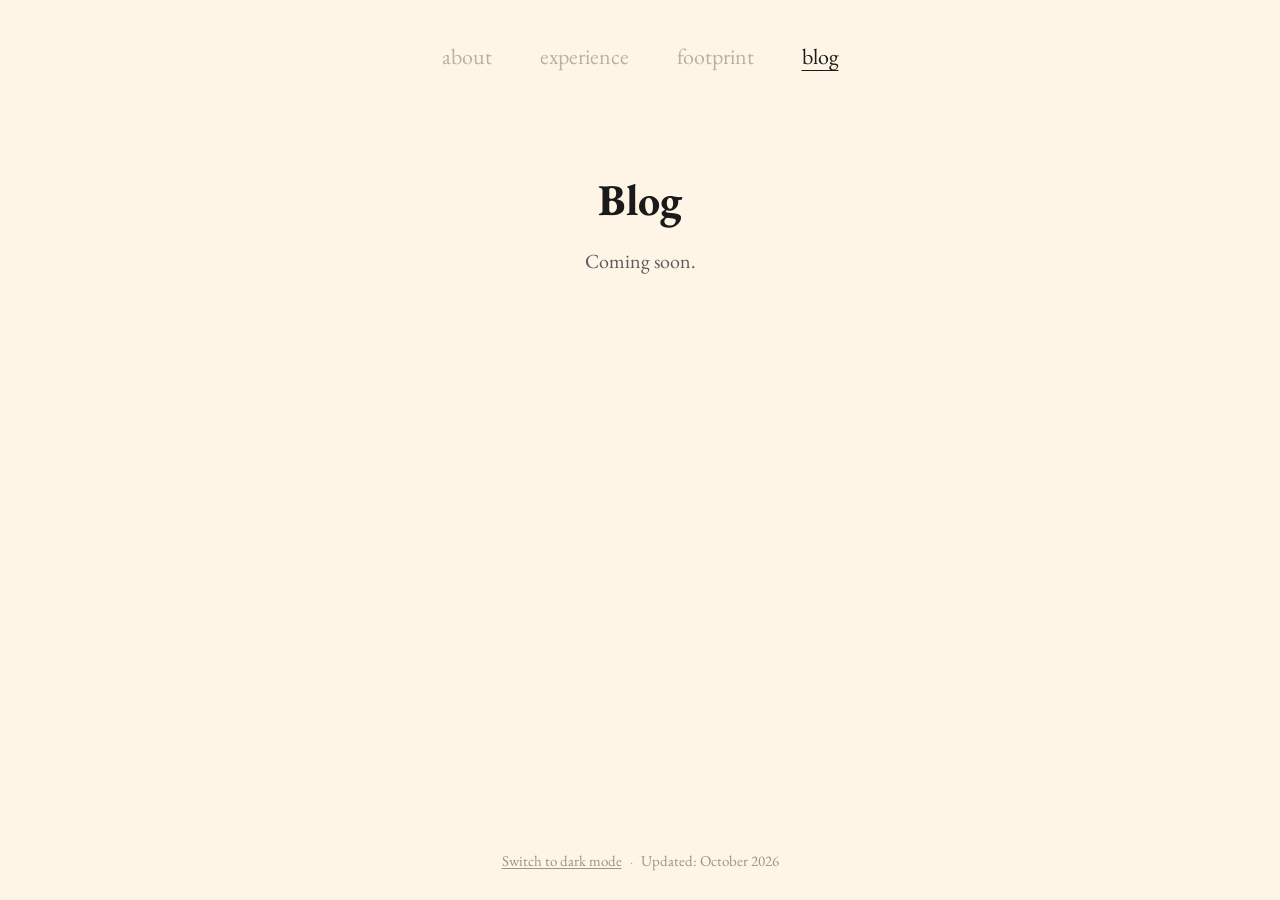
==== commit b3e707fd: "Add a Saudi Arabia photo gallery to the footprint map and update the footer to October 2026. Co-auth" ====
--- a/blog.html
+++ b/blog.html
@@ -30,7 +30,7 @@
 <footer class="site-footer">
     <button type="button" class="theme-toggle">Switch to dark mode</button>
     <span class="footer-sep">·</span>
-    <span>Updated: September 2026</span>
+    <span>Updated: October 2026</span>
 </footer>
 
 </body>
--- a/index.css
+++ b/index.css
@@ -684,6 +684,14 @@
     aspect-ratio: auto;
 }
 
+/* Tall tile fills the right-hand column across three rows */
+.place-modal.has-gallery .place-modal-photo.tall {
+    grid-column: 4;
+    grid-row: 1 / span 3;
+    height: auto;
+    padding-bottom: 0;
+}
+
 .place-modal-photo img {
     position: absolute;
     inset: 0;
